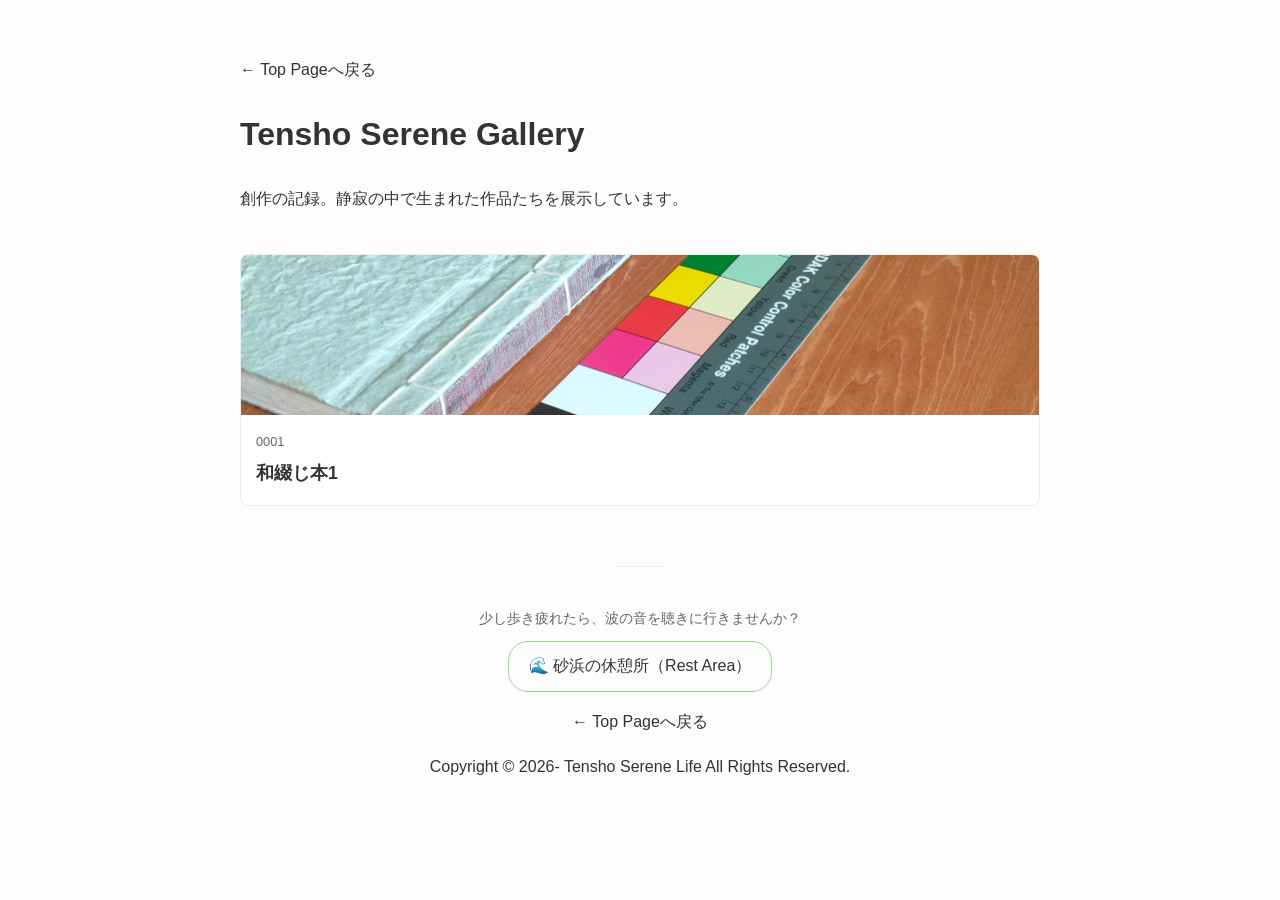
==== index.html @ df031639 "Add files via upload" ====
<!DOCTYPE html>
<html lang="ja">
<head>
    <meta charset="UTF-8">
    <meta name="viewport" content="width=device-width, initial-scale=1.0">
    <link href="style.css" rel="stylesheet" type="text/css">
    <title>Tensho Serene Gallery</title>
</head>
<body>
    <header>
        <p><a href="https://tensho-serene-life.vercel.app/" class="nav-back">← Top Pageへ戻る</a></p>
    </header>

    <main>
        <h1>Tensho Serene Gallery</h1>
        <p class="intro-text">創作の記録。静寂の中で生まれた作品たちを展示しています。</p>

        <section class="gallery-section">
            <ul class="gallery-grid">
                <li class="gallery-item">
                    <a href="posts/gallery01.html">
                        <div class="thumbnail-wrapper">
                            <img src="images/1000022715.jpg" alt="和綴じ本1">
                        </div>
                        <div class="item-info">
                            <span class="item-id">0001</span>
                            <h3>和綴じ本1</h3>
                        </div>
                    </a>
                </li>
                </ul>
        </section>
<section class="rest-area-entrance">
    <hr class="separator">
    <div class="rest-link-wrapper">
        <p class="rest-hint">少し歩き疲れたら、波の音を聴きに行きませんか？</p>
        <a href="rest.html" class="rest-link">
            <span class="wave-icon">🌊</span> 砂浜の休憩所（Rest Area）
        </a>
    <footer>
        <p><a href="https://tensho-serene-life.vercel.app/" class="nav-back">← Top Pageへ戻る</a></p>
        <address>
            Copyright &copy; 2026- Tensho Serene Life All Rights Reserved.<br>
        </address>
    </footer>
    </div>
</section>    </main>
</body>
</html>
---- style.css ----
﻿/* --- Tensho Serene: Season Management --- */
:root {
    /* 今の季節の色をここに入れてください */
    /* 春（若草色）: #98d98e / 冬（静寂の灰）: #d3d3d3 */
    --accent-color: #98d98e; 
    --text-main: #333;
    --text-sub: #666;
    --bg-color: #fdfdfd;
}

body {
    font-family: "Helvetica Neue", Arial, "Hiragino Kaku Gothic ProN", "Hiragino Sans", Meiryo, sans-serif;
    line-height: 1.8;
    color: var(--text-main);
    max-width: 800px;
    margin: 0 auto;
    padding: 40px 20px;
    background-color: var(--bg-color);
}

/* リンクのおもてなし：季節の色に優しく変わる */
a {
    color: var(--text-main);
    text-decoration: none;
    transition: color 0.3s;
}

a:hover {
    color: var(--accent-color);
}

/* タイル状（グリッド）の設定 */
.gallery-grid {
    display: grid;
    grid-template-columns: repeat(auto-fit, minmax(220px, 1fr));
    gap: 30px;
    padding: 0;
    list-style: none;
    margin-top: 40px;
}

.gallery-item a {
    display: block;
    border: 1px solid #eee;
    border-radius: 8px;
    overflow: hidden;
    background: #fff;
    transition: transform 0.3s, box-shadow 0.3s;
}

.gallery-item a:hover {
    transform: translateY(-5px);
    box-shadow: 0 10px 20px rgba(0,0,0,0.05);
}

.thumbnail-wrapper {
    height: 160px;
    overflow: hidden;
}

.thumbnail-wrapper img {
    width: 100%;
    height: 100%;
    object-fit: cover;
}

.item-info {
    padding: 15px;
}

.item-id {
    font-size: 0.8em;
    color: var(--text-sub);
    display: block;
}

.item-info h3 {
    margin: 5px 0 0;
    font-size: 1.1em;
}
.rest-area-entrance {
    margin-top: 60px;
    text-align: center;
    padding-bottom: 40px;
}

.separator {
    border: 0;
    border-top: 1px solid #eee;
    width: 50px;
    margin: 40px auto;
}

.rest-hint {
    font-size: 0.85em;
    color: var(--text-sub);
    margin-bottom: 10px;
}

.rest-link {
    font-size: 1em;
    color: var(--text-main);
    display: inline-block;
    padding: 10px 20px;
    border: 1px solid var(--accent-color); /* 若草色の枠線 */
    border-radius: 20px;
    transition: all 0.3s;
}

.rest-link:hover {
    background-color: var(--accent-color);
    color: #fff;
}
/* スライダー全体の箱 */
.slider-container {
    position: relative;
    max-width: 100%;
    margin: 30px auto;
    overflow: hidden;
    border-radius: 8px;
}

.slides {
    display: flex;
    transition: transform 0.5s ease-in-out;
}

.slide {
    min-width: 100%;
}

.slide img {
    width: 100%;
    height: auto;
    display: block;
}

/* 左右の矢印ボタン（おもてなし：普段は薄く、ホバーで浮かぶ） */
.prev, .next {
    position: absolute;
    top: 50%;
    transform: translateY(-50%);
    background: rgba(255,255,255,0.3);
    color: #333;
    border: none;
    padding: 15px 10px;
    cursor: pointer;
    font-size: 1.2em;
    transition: 0.3s;
}

.prev:hover, .next:hover { background: rgba(255,255,255,0.8); }
.prev { left: 0; border-radius: 0 5px 5px 0; }
.next { right: 0; border-radius: 5px 0 0 5px; }

/* 下の丸い点 */
.dots {
    text-align: center;
    position: absolute;
    bottom: 15px;
    width: 100%;
}

.dot {
    height: 10px;
    width: 10px;
    margin: 0 5px;
    background-color: rgba(255,255,255,0.5);
    border-radius: 50%;
    display: inline-block;
    cursor: pointer;
    transition: 0.3s;
}

.dot.active { background-color: #fff; }

}

footer {
  text-align: center;  /* 文字を中央に寄せます */
  padding: 60px 0;     /* 上下にゆとりを持たせます */
  border-top: 1px solid #eee; /* 控えめな線を引くと、終わりがハッキリして綺麗です */
  color: #888;         /* 少し薄めの色にすると「Serene」な印象になります */
  font-size: 0.8rem;   /* 少し小さめに */
}

footer address {
  font-style: normal;  /* 斜体を解除して、端正な印象に */
}
.post-navigation a {
    text-decoration: none;
    color: #888;
    font-size: 0.9em;
    transition: color 0.3s; /* マウスを乗せた時にふわっと色を変える */
}

.post-navigation a :hover {
    color: #333; /* 触れた時に少し濃くする */
}
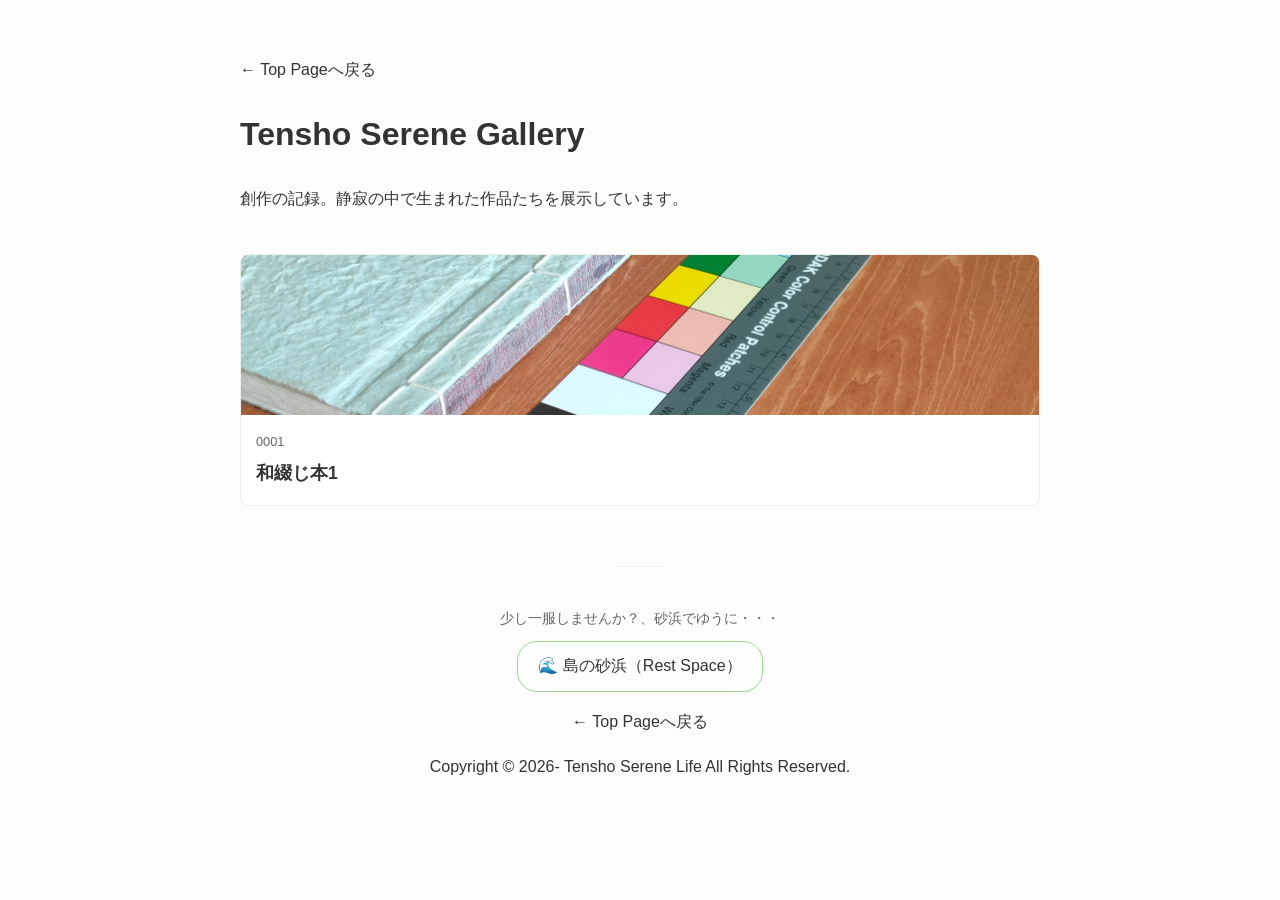
==== commit 9177609d: "Add files via upload" ====
--- a/index.html
+++ b/index.html
@@ -33,9 +33,9 @@
 <section class="rest-area-entrance">
     <hr class="separator">
     <div class="rest-link-wrapper">
-        <p class="rest-hint">少し歩き疲れたら、波の音を聴きに行きませんか？</p>
+        <p class="rest-hint">少し一服しませんか？、砂浜でゆうに・・・</p>
         <a href="rest.html" class="rest-link">
-            <span class="wave-icon">🌊</span> 砂浜の休憩所（Rest Area）
+            <span class="wave-icon">🌊</span> 島の砂浜（Rest Space）
         </a>
     <footer>
         <p><a href="https://tensho-serene-life.vercel.app/" class="nav-back">← Top Pageへ戻る</a></p>
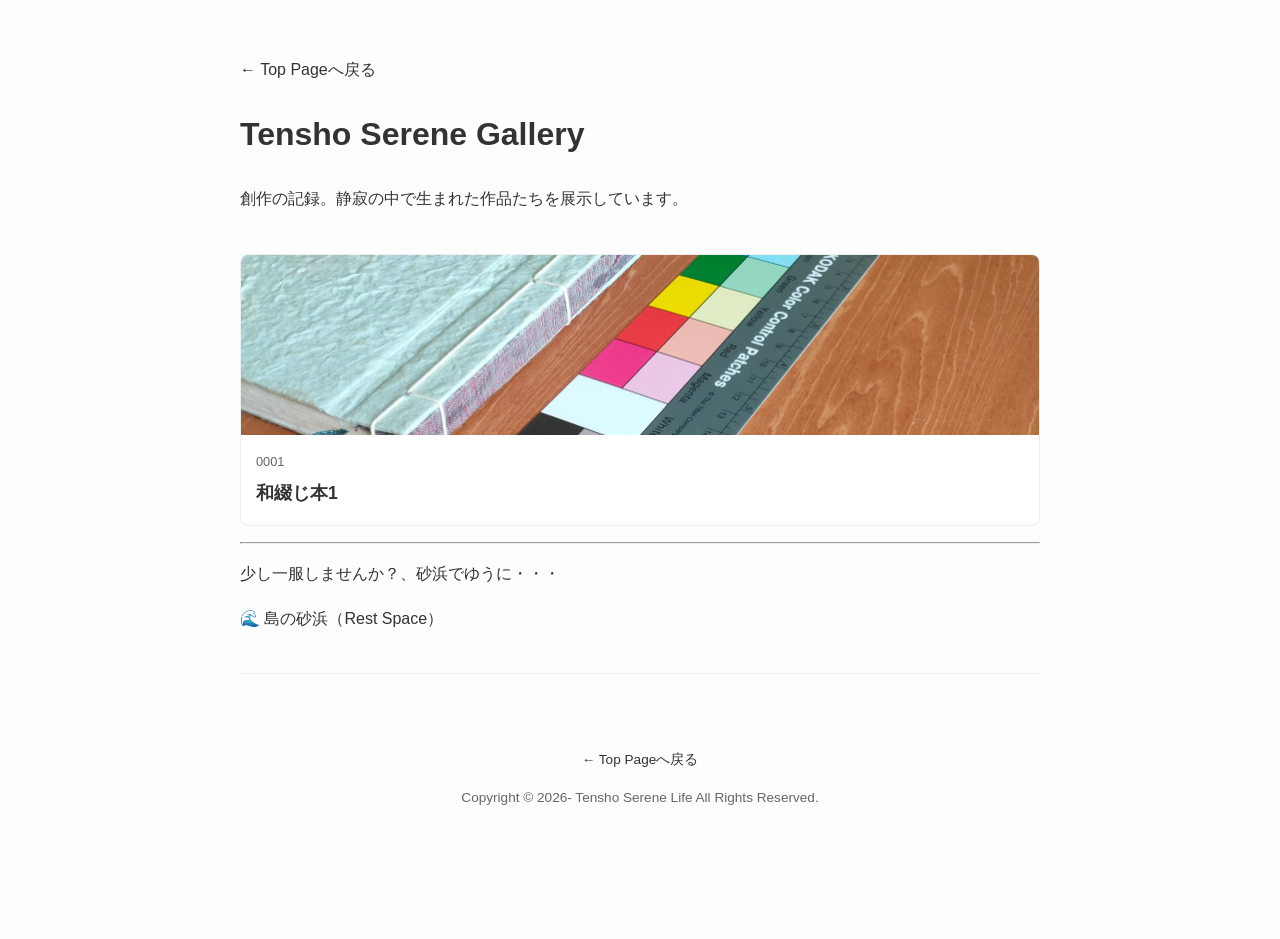
==== commit c502c7eb: "Add files via upload" ====
--- a/index.html
+++ b/index.html
@@ -47,3 +47,6 @@
 </section>    </main>
 </body>
 </html>
+　
+
+　
--- a/style.css
+++ b/style.css
@@ -1,13 +1,16 @@
-﻿/* --- Tensho Serene: Season Management --- */
+﻿/* --- Tensho Serene Gallery: Season Management --- */
+
 :root {
-    /* 今の季節の色をここに入れてください */
-    /* 春（若草色）: #98d98e / 冬（静寂の灰）: #d3d3d3 */
-    --accent-color: #98d98e; 
+    /* 季節や気分に合わせて、ここを書き換えてください */
+    --accent-color: #98d98e; /* 春（若草色） */
     --text-main: #333;
     --text-sub: #666;
     --bg-color: #fdfdfd;
+    --card-bg: #fff;
+    --border-color: #eee;
 }
 
+/* --- Base Style --- */
 body {
     font-family: "Helvetica Neue", Arial, "Hiragino Kaku Gothic ProN", "Hiragino Sans", Meiryo, sans-serif;
     line-height: 1.8;
@@ -18,21 +21,20 @@
     background-color: var(--bg-color);
 }
 
-/* リンクのおもてなし：季節の色に優しく変わる */
 a {
     color: var(--text-main);
     text-decoration: none;
-    transition: color 0.3s;
+    transition: color 0.3s, background-color 0.3s;
 }
 
 a:hover {
     color: var(--accent-color);
 }
 
-/* タイル状（グリッド）の設定 */
+/* --- Gallery Grid (一覧用) --- */
 .gallery-grid {
     display: grid;
-    grid-template-columns: repeat(auto-fit, minmax(220px, 1fr));
+    grid-template-columns: repeat(auto-fit, minmax(240px, 1fr));
     gap: 30px;
     padding: 0;
     list-style: none;
@@ -41,10 +43,10 @@
 
 .gallery-item a {
     display: block;
-    border: 1px solid #eee;
+    border: 1px solid var(--border-color);
     border-radius: 8px;
     overflow: hidden;
-    background: #fff;
+    background: var(--card-bg);
     transition: transform 0.3s, box-shadow 0.3s;
 }
 
@@ -54,7 +56,7 @@
 }
 
 .thumbnail-wrapper {
-    height: 160px;
+    height: 180px;
     overflow: hidden;
 }
 
@@ -78,46 +80,15 @@
     margin: 5px 0 0;
     font-size: 1.1em;
 }
-.rest-area-entrance {
-    margin-top: 60px;
-    text-align: center;
-    padding-bottom: 40px;
-}
 
-.separator {
-    border: 0;
-    border-top: 1px solid #eee;
-    width: 50px;
-    margin: 40px auto;
-}
-
-.rest-hint {
-    font-size: 0.85em;
-    color: var(--text-sub);
-    margin-bottom: 10px;
-}
-
-.rest-link {
-    font-size: 1em;
-    color: var(--text-main);
-    display: inline-block;
-    padding: 10px 20px;
-    border: 1px solid var(--accent-color); /* 若草色の枠線 */
-    border-radius: 20px;
-    transition: all 0.3s;
-}
-
-.rest-link:hover {
-    background-color: var(--accent-color);
-    color: #fff;
-}
-/* スライダー全体の箱 */
+/* --- Slider (個別記事用) --- */
 .slider-container {
     position: relative;
     max-width: 100%;
     margin: 30px auto;
     overflow: hidden;
     border-radius: 8px;
+    box-shadow: 0 4px 15px rgba(0,0,0,0.05);
 }
 
 .slides {
@@ -135,25 +106,24 @@
     display: block;
 }
 
-/* 左右の矢印ボタン（おもてなし：普段は薄く、ホバーで浮かぶ） */
 .prev, .next {
     position: absolute;
     top: 50%;
     transform: translateY(-50%);
-    background: rgba(255,255,255,0.3);
-    color: #333;
+    background: rgba(255,255,255,0.4);
+    color: var(--text-main);
     border: none;
     padding: 15px 10px;
     cursor: pointer;
     font-size: 1.2em;
     transition: 0.3s;
+    z-index: 10;
 }
 
 .prev:hover, .next:hover { background: rgba(255,255,255,0.8); }
 .prev { left: 0; border-radius: 0 5px 5px 0; }
 .next { right: 0; border-radius: 5px 0 0 5px; }
 
-/* 下の丸い点 */
 .dots {
     text-align: center;
     position: absolute;
@@ -172,28 +142,43 @@
     transition: 0.3s;
 }
 
-.dot.active { background-color: #fff; }
+.dot.active {
+    background-color: #fff;
+    transform: scale(1.2);
+}
 
+/* --- Navigation & Footer --- */
+.post-navigation {
+    display: flex;
+    justify-content: center; /* 中央寄せに変更 */
+    align-items: center;
+    gap: 20px; /* 要素同士の間隔 */
+    margin-top: 60px;
+    padding-top: 30px;
+    border-top: 1px solid var(--border-color);
+}
+
+.nav-home {
+    padding: 8px 24px;
+    border: 1px solid var(--accent-color);
+    border-radius: 20px;
+    font-size: 0.9em;
+}
+
+.nav-home:hover {
+    background-color: var(--accent-color);
+    color: #fff;
 }
 
 footer {
-  text-align: center;  /* 文字を中央に寄せます */
-  padding: 60px 0;     /* 上下にゆとりを持たせます */
-  border-top: 1px solid #eee; /* 控えめな線を引くと、終わりがハッキリして綺麗です */
-  color: #888;         /* 少し薄めの色にすると「Serene」な印象になります */
-  font-size: 0.8rem;   /* 少し小さめに */
+    text-align: center;
+    padding: 60px 0;
+    margin-top: 40px;
+    border-top: 1px solid var(--border-color);
+    color: var(--text-sub);
+    font-size: 0.85rem;
 }
 
 footer address {
-  font-style: normal;  /* 斜体を解除して、端正な印象に */
-}
-.post-navigation a {
-    text-decoration: none;
-    color: #888;
-    font-size: 0.9em;
-    transition: color 0.3s; /* マウスを乗せた時にふわっと色を変える */
-}
-
-.post-navigation a :hover {
-    color: #333; /* 触れた時に少し濃くする */
+    font-style: normal;
 }
